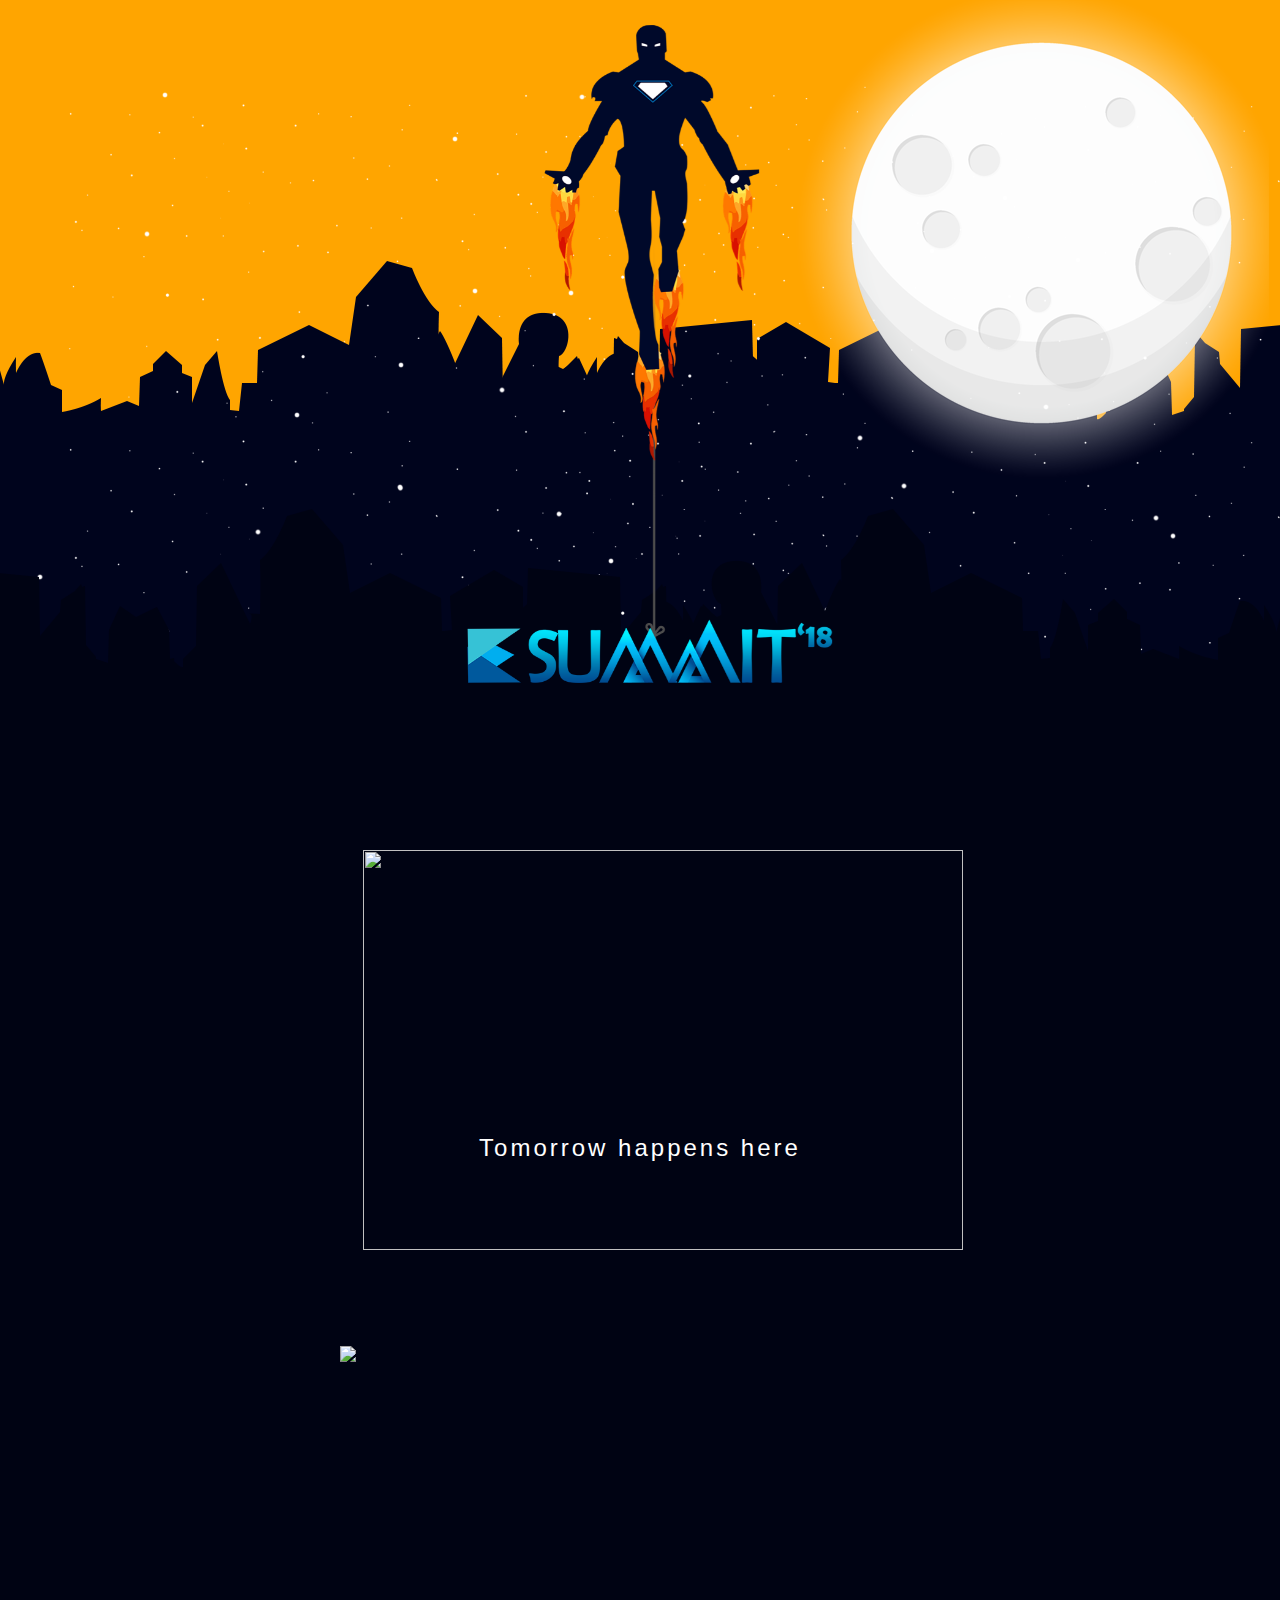
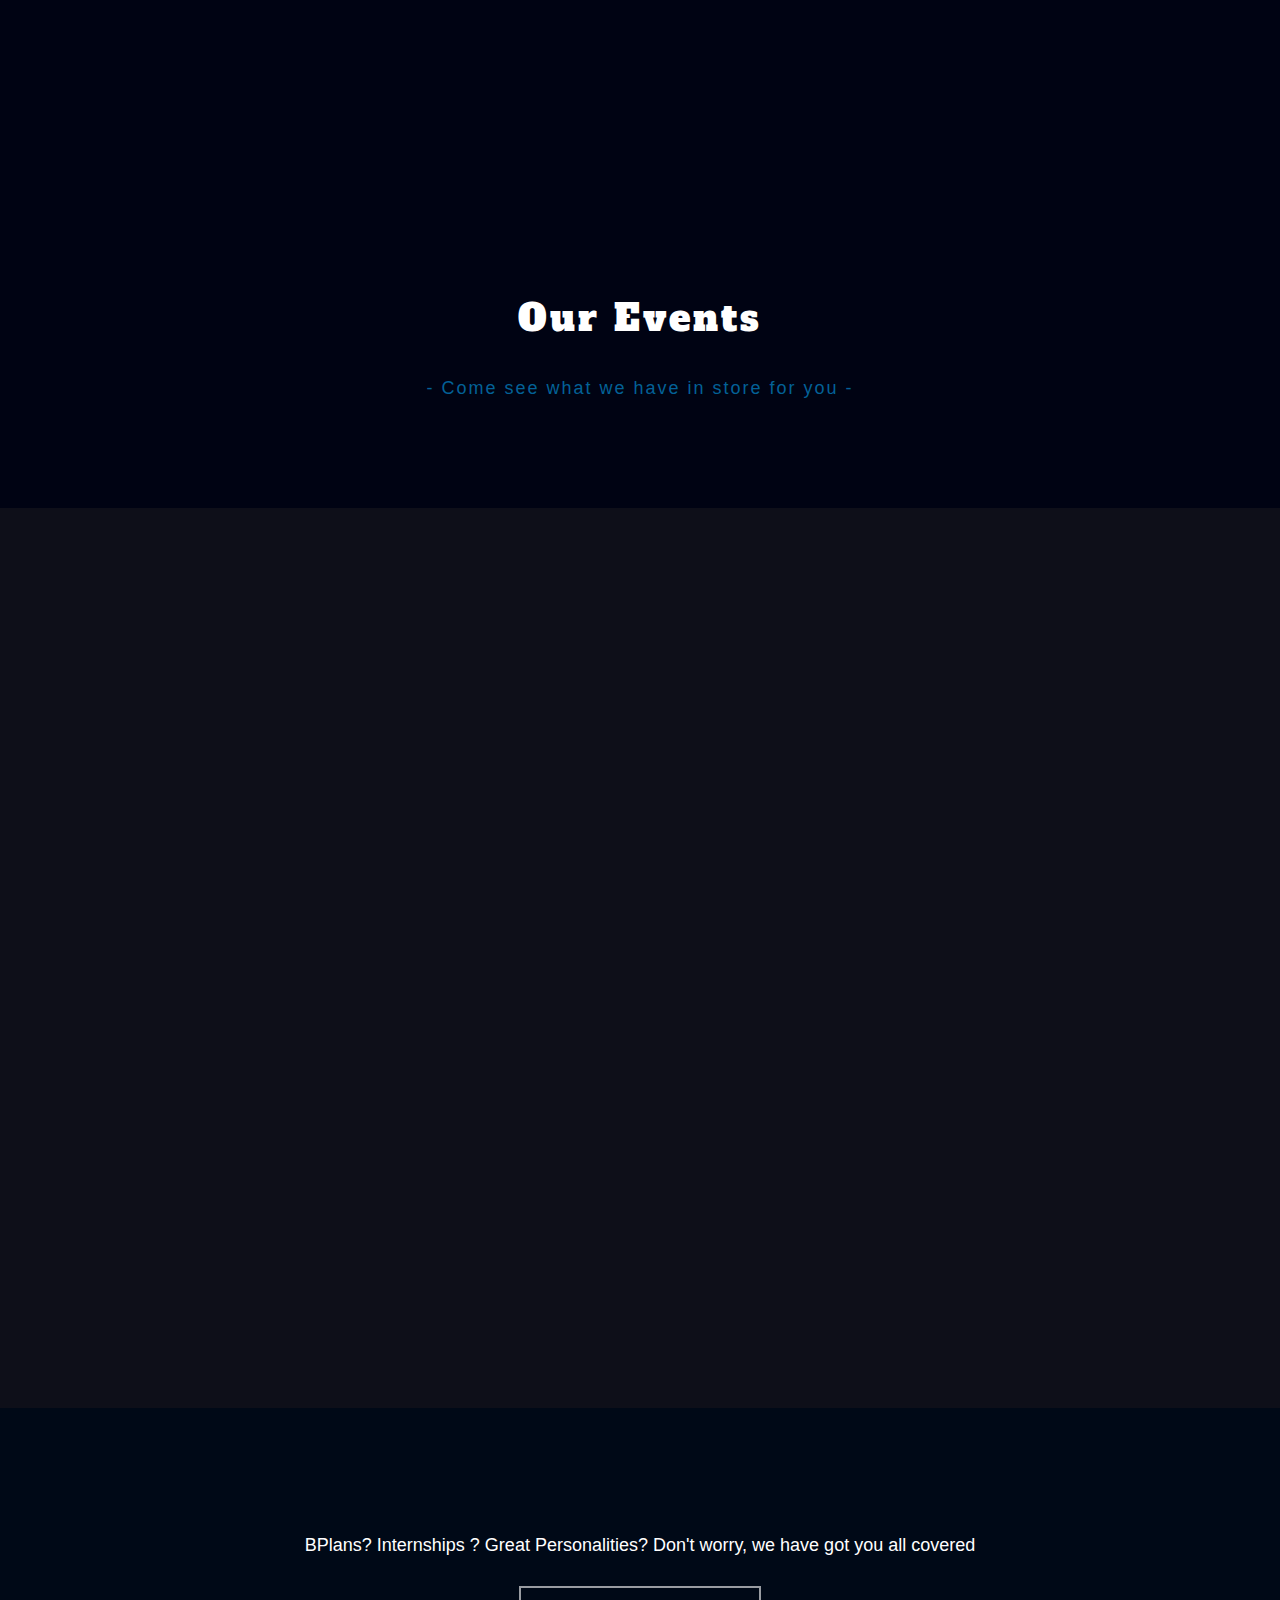
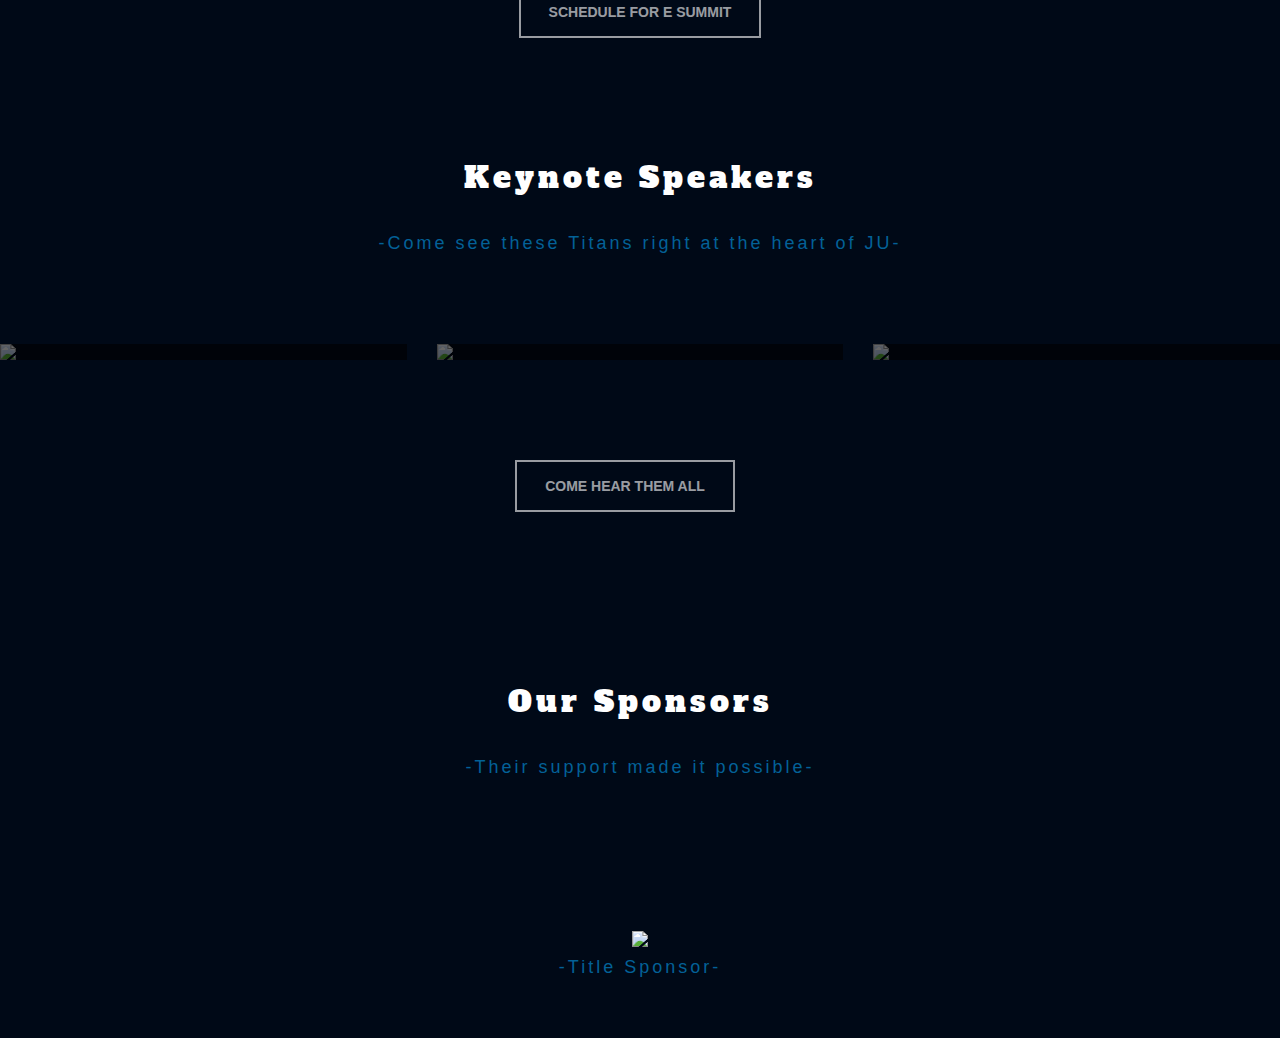
==== index.html @ dbe90ca3 "First Upload" ====
<!DOCTYPE html>
<html>
	<head>
		<title>E Summit</title>





		<style type="text/css">
html{
    height: 100%;
}

.container2 {
 display: -webkit-box;      /* OLD - iOS 6-, Safari 3.1-6 */
display: -moz-box;         /* OLD - Firefox 19- (buggy but mostly works) */
display: -ms-flexbox;      /* TWEENER - IE 10 */
display: -webkit-flex;     /* NEW - Chrome */
display:flex;
    display: -webkit-flex;     /* NEW - Chrome */
  -webkit-box-orient: horizontal;
  -webkit-box-direction: normal;
      -ms-flex-flow: row nowrap;
          flex-flow: row nowrap;
  -webkit-box-pack: center;
      -ms-flex-pack: center;
          justify-content: center;
  -webkit-box-align: center;
      -ms-flex-align: center;
          align-items: center;
}
.container2 .item {
  display: grid;
  margin: auto;
  position: relative;
  -webkit-box-flex: 1;
      -ms-flex: 1;
          flex: 1;
  text-align: center;
  color: white;
  -webkit-transition: .3s;
  transition: .3s;
  max-width: 20%;
  height: 100vh;
  min-width: 10%;
  background-color: rgba(34, 34, 34, 0.4);
}
.container2 .item:before {
  content: '';
  position: absolute;
  top: 0;
  left: 0;
  width: 100%;
  height: 100%;
  background-position: center bottom;
  background-size: cover;
 
}
.container2 .item1:before {
  background-image: "ilu_02.png";
}
.container2 .item2:before{
  background-image: url('https://upload.wikimedia.org/wikipedia/commons/8/82/Ashton_Kutcher_talks_at_Startup_School.jpg');
}
.container2 .item3:before{
    background-image: url('https://www.citylifebarcelona.com/wp-content/uploads/POSTER_WIN-Prizes_FINAL_BCN.jpg');
}
.container2 .item4:before{
    background-image: url('https://www.artflakes.com/artwork/products/1238440/zoom/no215-my-the-internship-minimal-movie-poster.jpg');
}
.container2 .item5:before{
    background-image: url('http://graphicgoogle.com/wp-content/uploads/2016/12/Creative-Designer-Lecture-Poster-2.jpg');
}
.container2 .item1:before{
    background-image: url('https://cdn4.euraxess.org/sites/default/files/news/falling_walls_sing_2017.jpg');
}
.container2 .item:hover {
  -webkit-transition: .5s;
  transition: .5s;
  max-width: 40% !important;
  -webkit-box-flex: 2;
      -ms-flex-positive: 2;
          flex-grow: 2;
  cursor: pointer;
  color: #fff;
  background-color: rgba(0, 0, 255, 0.3);
}
.container2 .item:hover p {
  -webkit-transform: none;
          transform: none;
  -webkit-transition: .3s;
  transition: .3s;
  display: block;
}
.container2 .content {
  margin: auto;
  font-size: 2em;
  z-index: 2;
}
.container2 p {
  -webkit-transform: translateY(120vh);
          transform: translateY(120vh);
          display: none;
}
.container2 button {
  -webkit-transform: translateY(120vh);
          transform: translateY(120vh);
          display: none;
}
.container2 .item:hover button {
  -webkit-transform: none;
          transform: none;
  -webkit-transition: .3s;
  transition: .3s;
  display: block;
}


.hideme
{
    opacity:0;
}

/* -------------------------------------------------------------------------------------------------------------------------- */



		body {
  padding: 0;
  margin: 0;
  background-color: #130d0a;
  font-family: 'Playfair Display', serif;
  color: #fff;
  height: 100%;
}

#hero {
  height: 800px;
  overflow: hidden;
  position: relative;
}

#content {
  background-color: #000313;
}

.layer {
  background-position: bottom center;
  background-size: auto;
  background-repeat: no-repeat;
  width: 100%;
  height: 800px;
  position: fixed;
  z-index: -1;
}

#hero-mobile {
  display: none;
  background: url("https://s3-us-west-2.amazonaws.com/s.cdpn.io/272781/full_illustration.png") no-repeat center bottom/cover;
  height: 320px;
}

.first-section {
  padding: 50px 0 20px 0;
}

.text-header {
  font-size: 50px;
  text-align: center;
}

h1 {
  line-height: 120%;
  margin-bottom: 30px;
}

p {
  color: #ede0d5;
  font-size: 18px;
  line-height: 150%;
}

#hero, .layer {
  min-height: 800px;
}

.layer-bg {
  background-image: url("assets/img/mm.png");
}

.layer-1 {
  background-image: url("assets/img/moon.png");
  background-position: right top;
}

.layer-2 {
  background-image: url("assets/img/stars.png");
 
  background-size: contain;
}

.layer-3 {
  background-image: url("assets/img/mm2.png ");
  

}

.layer-4 {
  background-image: url("assets/img/ironman.png  ");
  background-size: contain;
}

/*.layer-overlay {
  background-image: url("https://s3-us-west-2.amazonaws.com/s.cdpn.io/272781/ilu_overlay.png\a      ");
}
*/
@media only screen and (max-width: 768px) {
  #hero {
    display: none;
  }

  #hero-mobile {
    display: block;
  }
}
.tutorial-link {
  color: #fff;
  font-size: 18px;
  text-decoration: underline;
}
.tutorial-link:hover {
  color: #ede0d5;
}

			.aboutwithunderline:after{
       content: '';
      position:absolute;
      bottom:0;
      left: 42%;
      right: 42%;
      height: 3px;
      background:white;
      display:block;
}











[data-wipe] {
  display: inline-block;
  padding: 12px 18px;
  text-decoration: none;
  position: relative;
  border: 2px solid #445561;
  border-radius: 3px;
  text-transform: uppercase;
  letter-spacing: 0.1em;
  text-align: left;
  color: #445561;
  overflow: hidden;
}
[data-wipe]:before, [data-wipe]:after {
  content: attr(data-wipe);
  padding-top: inherit;
  padding-bottom: inherit;
  white-space: nowrap;
  position: absolute;
  top: 0;
  overflow: hidden;
  color: #F1F1F2;
  background: #445561;
}
[data-wipe]:before {
  left: 0;
  text-indent: 18px;
  width: 0;
}
[data-wipe]:after {
  padding-left: inherit;
  padding-right: inherit;
  left: 100%;
  text-indent: calc(-100% - 36px);
  transition: 0.2s ease-in-out;
}
[data-wipe]:hover:before {
  width: 100%;
  transition: width 0.2s ease-in-out;
}
[data-wipe]:hover:after {
  left: 0;
  text-indent: 0;
  transition: 0s 0.2s ease-in-out;
}







@import url(https://fonts.googleapis.com/css?family=Source+Sans+Pro:400,600);

* {
    -webkit-box-sizing: border-box;
    -moz-box-sizing: border-box;
    box-sizing: border-box;
    margin: 0;
    padding: 0;
  font-family: "Source Sans Pro", sans-serif;
}

.keynotecard {
  text-decoration: none;

  font-family: "Source Sans Pro", sans-serif;
}

.keynotecard h3 {
  font-size: 18px;
}

.keynotecard p {
  font-size: 13px;
  line-height: 1.4;
}

.keynotecard .work {
    height: 40%;
  margin: 80px auto;
  position: relative;
  transition: all .4s;
  overflow: hidden;
}

.keynotecard .work img { 
    display: block; 
    margin-bottom: 0!important; 
    max-width: 100%; 
    margin: 0 auto; 
    position: relative;
}

.keynotecard .details {
  position: absolute;
  bottom: -50px;
  background: rgba(0, 0, 0, .6);
  color: #fff;
  width: 100%;
  padding: 8px 15px;
  transition: all .4s;
}

.keynotecard .work:hover .details {
  background: rgba(0, 0, 0, .8);
  bottom: 0;
  transition: all .4s;
}


.keynotecard .btn {
  color: #fff;
  background: #4cafe0;
  padding: 6px 12px;
  border-radius: 2px;
  display: inline-block;
  margin: 15px 0 5px;
  transition: all .4s;
}

.keynotecard .btn:hover {
  background: #3983A9;
  transition: all .4s;
}















@import url("https://fonts.googleapis.com/css?family=Work+Sans:400,700,900");
body {
  font-family: 'Work Sans', sans-serif;
  background: #111;
  text-align: center;
}

.wrapper {
  width: 100vw;
  /*height: 100vh;*/
  display: -webkit-box;
  display: -ms-flexbox;
  display: flex;
  -webkit-box-orient: vertical;
  -webkit-box-direction: normal;
      -ms-flex-direction: column;
          flex-direction: column;
  -webkit-box-align: center;
      -ms-flex-align: center;
          align-items: center;
  -webkit-box-pack: center;
      -ms-flex-pack: center;
          justify-content: center;
}

.buttonschedule {
  touch-callout: none;
  -webkit-user-select: none;
     -moz-user-select: none;
      -ms-user-select: none;
          user-select: none;
  display: inline-block;
  border: .2em solid;
  position: relative;
  cursor: pointer;
  overflow: hidden;
  opacity: 0.6;
  color: #FFF;
}
.buttonschedule__text {
  display: block;
  padding: 1em 2em;
  text-transform: uppercase;
  font-weight: bold;
}
.buttonschedule__text:before {
  content: attr(title);
}
.buttonschedule__text--bis {
  display: block;
  position: absolute;
  top: 0;
  left: 0;
  right: 0;
  bottom: 0;
  -webkit-transform: translateX(-1em);
          transform: translateX(-1em);
  opacity: 0;
}
.buttonschedule__mask {
  display: block;
  position: absolute;
  top: 0;
  left: 0;
  right: 0;
  bottom: 0;
  background: white;
  -webkit-transform: translateX(-100%) rotate(45deg);
          transform: translateX(-100%) rotate(45deg);
  -webkit-transition: all 0.5s;
  transition: all 0.5s;
}

.buttonschedule:hover {
  opacity: 1;
}
.buttonschedule:hover .buttonschedule__text {
  -webkit-animation: fx-text .5s ease-out;
          animation: fx-text .5s ease-out;
}
.buttonschedule:hover .buttonschedule__text--bis {
  -webkit-animation: fx-text-bis .5s ease-out;
          animation: fx-text-bis .5s ease-out;
}
.buttonschedule:hover .buttonschedule__mask {
  -webkit-animation: fx-mask .5s ease-out;
          animation: fx-mask .5s ease-out;
}

.buttonschedule:active {
  opacity: 1;
  background: white;
  color: inherit;
}

@-webkit-keyframes fx-mask {
  0% {
    -webkit-transform: translateX(-100%) rotate(45deg);
            transform: translateX(-100%) rotate(45deg);
  }
  100% {
    -webkit-transform: translateX(100%) rotate(45deg);
            transform: translateX(100%) rotate(45deg);
  }
}

@keyframes fx-mask {
  0% {
    -webkit-transform: translateX(-100%) rotate(45deg);
            transform: translateX(-100%) rotate(45deg);
  }
  100% {
    -webkit-transform: translateX(100%) rotate(45deg);
            transform: translateX(100%) rotate(45deg);
  }
}
@-webkit-keyframes fx-text {
  0% {
    -webkit-transform: translateX(0);
            transform: translateX(0);
    opacity: 1;
  }
  100% {
    -webkit-transform: translateX(1em);
            transform: translateX(1em);
    opacity: 0;
  }
}
@keyframes fx-text {
  0% {
    -webkit-transform: translateX(0);
            transform: translateX(0);
    opacity: 1;
  }
  100% {
    -webkit-transform: translateX(1em);
            transform: translateX(1em);
    opacity: 0;
  }
}
@-webkit-keyframes fx-text-bis {
  0% {
    -webkit-transform: translateX(-1em);
            transform: translateX(-1em);
    opacity: 0;
  }
  100% {
    -webkit-transform: translateX(0);
            transform: translateX(0);
    opacity: 1;
  }
}
@keyframes fx-text-bis {
  0% {
    -webkit-transform: translateX(-1em);
            transform: translateX(-1em);
    opacity: 0;
  }
  100% {
    -webkit-transform: translateX(0);
            transform: translateX(0);
    opacity: 1;
  }
}











		</style>
		<script defer src="https://use.fontawesome.com/releases/v5.0.8/js/all.js"></script>


<link rel="stylesheet" href="https://maxcdn.bootstrapcdn.com/bootstrap/3.3.7/css/bootstrap.min.css" >
<link href="https://fonts.googleapis.com/css?family=Alfa+Slab+One" rel="stylesheet">


		
	</head>
	<body style="background-color: orange">
		<div id='hero'>
  <div class='layer-bg layer' data-depth='0.10' data-type='parallax'></div>
  <div class='layer-1 layer' data-depth='0.20' data-type='parallax'></div>
  <div class='layer-2 layer' data-depth='0.50' data-type='parallax'></div>
  <div class='layer-3 layer' data-depth='0.80' data-type='parallax'></div>
  <div class='layer-overlay layer' data-depth='0.85' data-type='parallax'></div>
  <div class='layer-4 layer' data-depth='1.00' data-type='parallax'></div>
</div>
<div id='hero-mobile'></div>


<div id='content'>

  <div class='container'>
    <section class='first-section'>
      <div class='row' >
        <div class='col-sm-6 col-md-6 col-md-offset-3 col-sm-offset-3' >
          <img src="logo.png" style="height: 400px ; width:  600px;"" />
         
          <h3 style="letter-spacing: 3px;text-align: center;color: white;margin-top: -115px">Tomorrow happens here</h3>
        </div>
      </div>
      <div class='row' style="margin-top: 15%;margin-bottom: 20%;text-align: center;">
        <div class='about-vid  col-lg-6 col-md-6 col-sm-6' style="overflow: hidden;"">
          <img src="https://media1.tenor.com/images/ec324ff5561eafab43cc4b88382c8439/tenor.gif?itemid=3518069"/>
        </div>
        <div class='about-text col-lg-6 col-md-6 col-sm-6' style="text-align: center;">
            <div></div>
            <h1 class="aboutwithunderline hideme" style="font-family: 'Alfa Slab One', cursive;
                    ; letter-spacing: 4px;color: white">About</h1>
            </div>
            <div >
            <div id="divToShowHide" class=' hideme about-text col-lg-6 col-md-6 col-sm-6' style="text-align: justify;">
            <p style="margin-top: 40px">
                aLorem ipsum dolor sit amet, consectetur adipiscing elit. Vivamus interdum, nunc vitae laoreet imperdiet, dui neque pulvinar mi, non convallis dolor sem in orci. Morbi ac mauris nec diam vulputate vulputate. Pellentesque habitant morbi tristique senectus et netus et malesuada fames ac turpis egestas. Suspendisse non magna rutrum, facilisis lectus ut, volutpat libero. Donec ante leo, sodales eu urna vel, molestie euismod ligula. Nunc nec nibh quis justo efficitur pulvinar.


            </p>
            </div>
            </div>
          
    </div>
      </div>
    </section>
  </div>
</div>

<div style="background-color: #000313;color: white;margin-top: -20px;min-height: 700px">
<div class = "events-header" style="height: 50%;padding-bottom: 100px">
<h1 style="font-family: 'Alfa Slab One', cursive;
; letter-spacing: 3px;color: white;text-align: center;" >Our Events</h1>
<br>
<h4 style="color: #036197;letter-spacing: 2px;text-align: center;">- Come see what we have in store for you -</h4>
</div>
<div class="container2" >

  <div class=" item item1" style="color: black !important">
    <div class="content">
   </div>
  </div>
  <div class="item item2" style="color: black !important">
    <div class="content" style="color: black !important">
     <button class="btn btn-info">Know More</button>
    </div>
  </div>
  <div class="item item3" style="color: black !important">
    <div class="content">
      </p>
       <button class="btn btn-info">Know More</button>
    </div>
  </div>
  <div class="item item4" style="color: black !important">
    <div class="content">
       <button class="btn btn-info">Know More</button>
    </div>
  </div>
  <div class="item item5" style="color: black !important">
    <div class="content">
      <button class="btn btn-info" style="background-color: black !important">Know More</button>
    </div>
  </div>
</div>
</div>
<div class="scheduleandshit" style="background-color: #000917;margin-top: -10px">
<div style="height: 30%">
   <h4 style="padding-top: 10%;color: white">BPlans? Internships ? Great Personalities? Don't worry, we have got you all covered </h4>
   </div>
    <div class="wrapper">

  <br>
  
  <div class="buttonschedule">
    <span class="buttonschedule__mask"></span>
    <span class="buttonschedule__text">Schedule for E Summit  <i class="fas fa-clipboard-list"></i>

</span>
    <span class="buttonschedule__text buttonschedule__text--bis">Schedule for E Summit</span>
  </div>
  
</div>
</div>
<div class="keynote row" style="height: auto;padding-bottom:50px;background-color: #000917;margin-top: -22px">


    
<h2 style="font-family: 'Alfa Slab One', cursive;
; letter-spacing: 4px;color: white;text-align: center;padding-top: 125px"> Keynote Speakers </h2>
<br>
<h4 style="letter-spacing: 3px;color:#036197 ">-Come see these Titans right at the heart of JU-</h4>


<div class="keynotecard col-md-4 col-sm-6" style="display: inline-block;">
  <div class="work">
    <img src="https://imagesvc.timeincapp.com/v3/mm/image?url=https%3A%2F%2Ffortunedotcom.files.wordpress.com%2F2018%2F01%2Fgettyimages-543263054.jpg">
      <div class="details"><h3>Travis Kalanick</h3>
        <p>Random attention seeking dude</p>
        <div class="btn">Hear him Live !</div>
    </div>
  </div>
</div>

<div class="keynotecard col-sm-6 col-md-4" style="display: inline-block;"> 
 <div class="work">
    <img src="https://media.wired.com/photos/593222b926780e6c04d2a195/master/w_582,c_limit/Zuck-TA-AP_17145748750763.jpg">
      <div class="details"><h3>The Zuck</h3>
        <p>Random attention seeking dude</p>
        <div class="btn">Hear him Live !</div>
    </div>
  </div>
</div>
<div class="keynotecard col-md-4 col-sm-6" style="display: inline-block;">
  <div class="work">
    <img src="https://imagesvc.timeincapp.com/v3/mm/image?url=https%3A%2F%2Ffortunedotcom.files.wordpress.com%2F2018%2F01%2Fgettyimages-543263054.jpg">
      <div class="details"><h3>Travis Kalanick</h3>
        <p>Random attention seeking dude</p>
        <div class="btn">Hear him Live !</div>
    </div>
  </div>
</div>


    <div class="wrapper">

  <br>
  
  <div class="buttonschedule">
    <span class="buttonschedule__mask"></span>
    <span class="buttonschedule__text">Come hear them all   <i class="fas fa-microphone"></i> </span>
    <span class="buttonschedule__text buttonschedule__text--bis">Come hear them all </span>
  </div>
  
</div>
</div>

<div class="sponsors" style="text-align: center;background-color: #000917;margin-top: -22px;padding-bottom: 50px">
    <div>
 <h2 style="font-family: 'Alfa Slab One', cursive;
; letter-spacing: 4px;color: white;text-align: center;padding-top: 125px">Our Sponsors </h2>
<br>
<h4 style="letter-spacing: 3px;color:#036197 ">-Their support made it possible-</h4>
    </div>

    <div class="titlesponsor" style="margin-top: 150px">
    <img src="http://diylogodesigns.com/blog/wp-content/uploads/2016/04/google-logo-icon-PNG-Transparent-Background.png" style="height: 300px;width: auto" />
        
<h4 style="letter-spacing: 3px;color:#036197 ">-Title Sponsor-</h4>
    </div>

</div>



<script type="text/javascript">
(function() {
  window.addEventListener('scroll', function(event) {
    var depth, i, layer, layers, len, movement, topDistance, translate3d;
    topDistance = this.pageYOffset;
    layers = document.querySelectorAll("[data-type='parallax']");
    for (i = 0, len = layers.length; i < len; i++) {

      layer = layers[i];
      depth = layer.getAttribute('data-depth');
      movement = -(topDistance * depth);
      translate3d = 'translate3d(0, ' + movement + 'px, 0)';
      layer.style['-webkit-transform'] = translate3d;
      layer.style['-moz-transform'] = translate3d;
      layer.style['-ms-transform'] = translate3d;
      layer.style['-o-transform'] = translate3d;
      layer.style.transform = translate3d;
    }

  });

}).call(this);
</script>

<script src="http://ajax.googleapis.com/ajax/libs/jquery/1.7.1/jquery.min.js" type="text/javascript"></script>

<script type="text/javascript" >

$(document).ready(function() {
    
    $(window).scroll( function(){
    
        $('.hideme').each( function(i){
            
            var bottom_of_object = $(this).offset().top + $(this).outerHeight();
            var bottom_of_window = $(window).scrollTop() + $(window).height();
            
            if( bottom_of_window > bottom_of_object ){
                
                $(this).animate({'opacity':'1'},1500);
                    
            }
            
        }); 
    
    });
    
});
</script>

		

	</body>
</html>
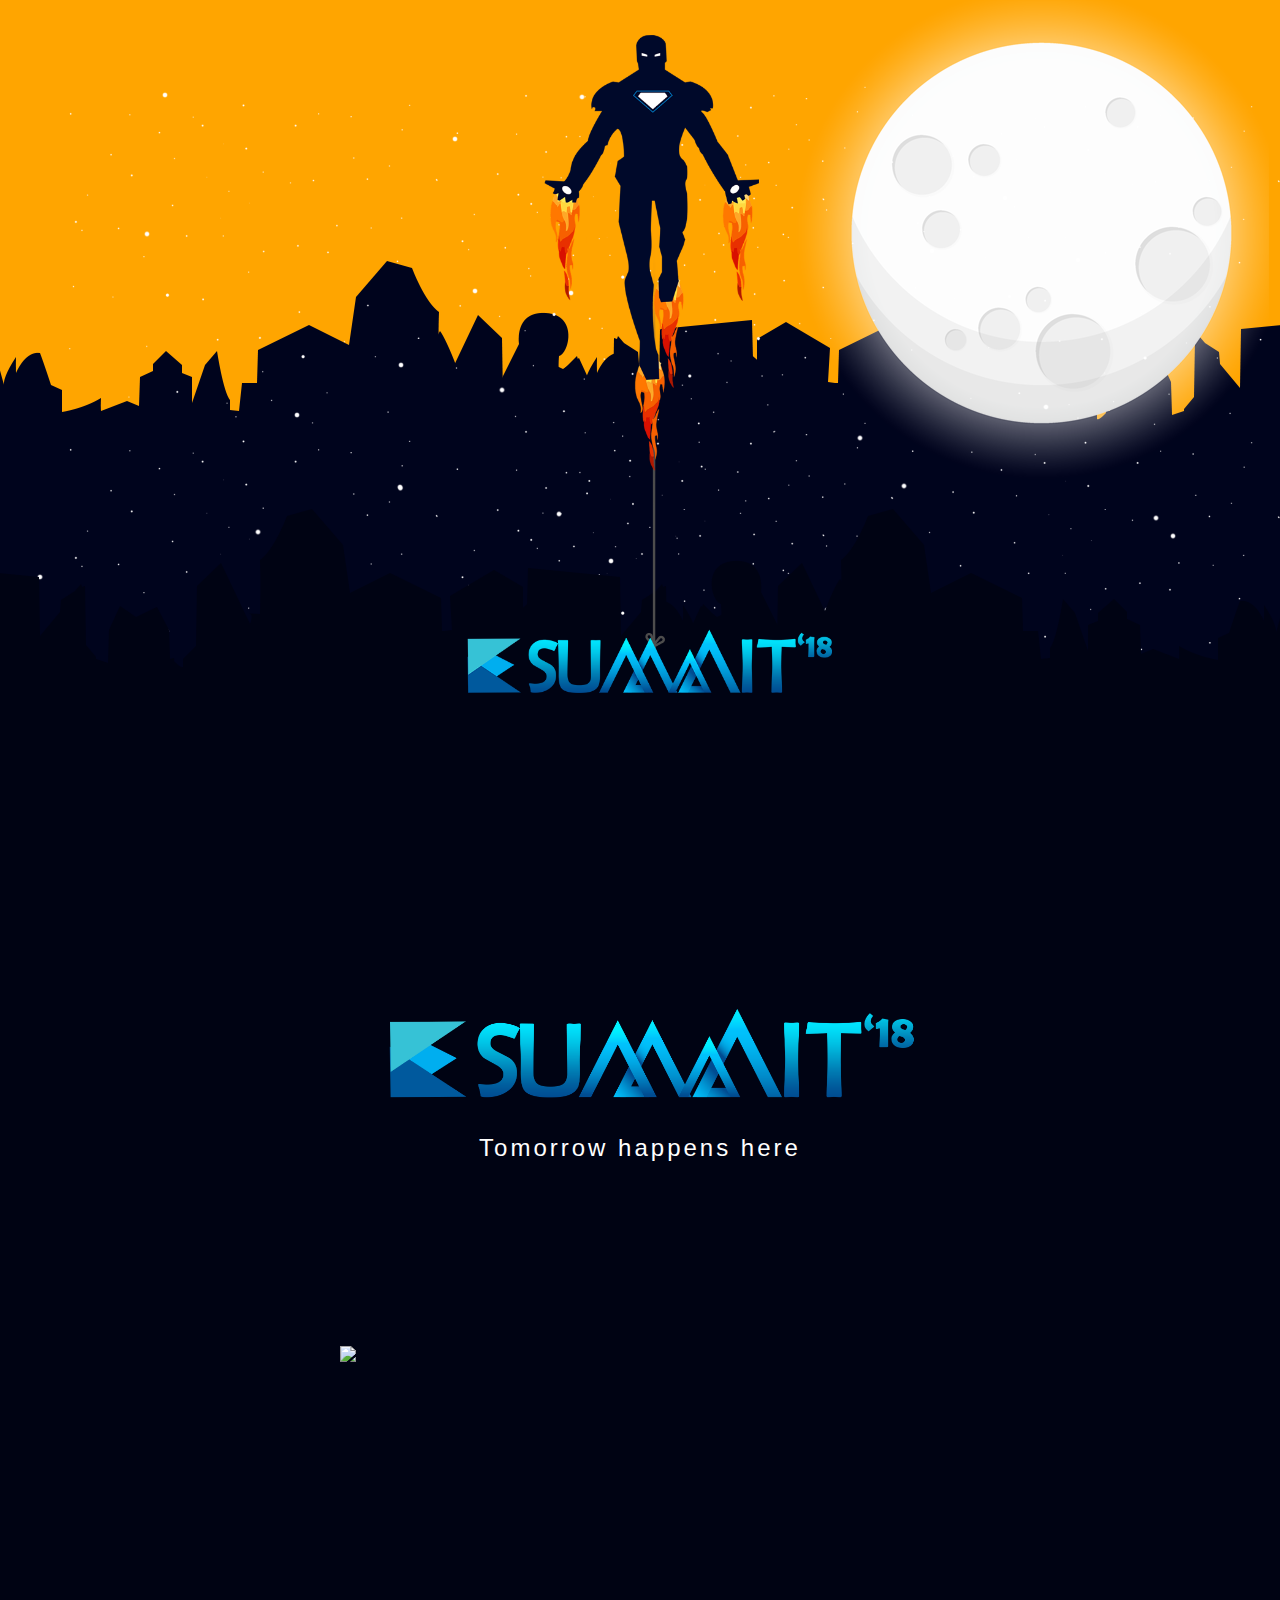
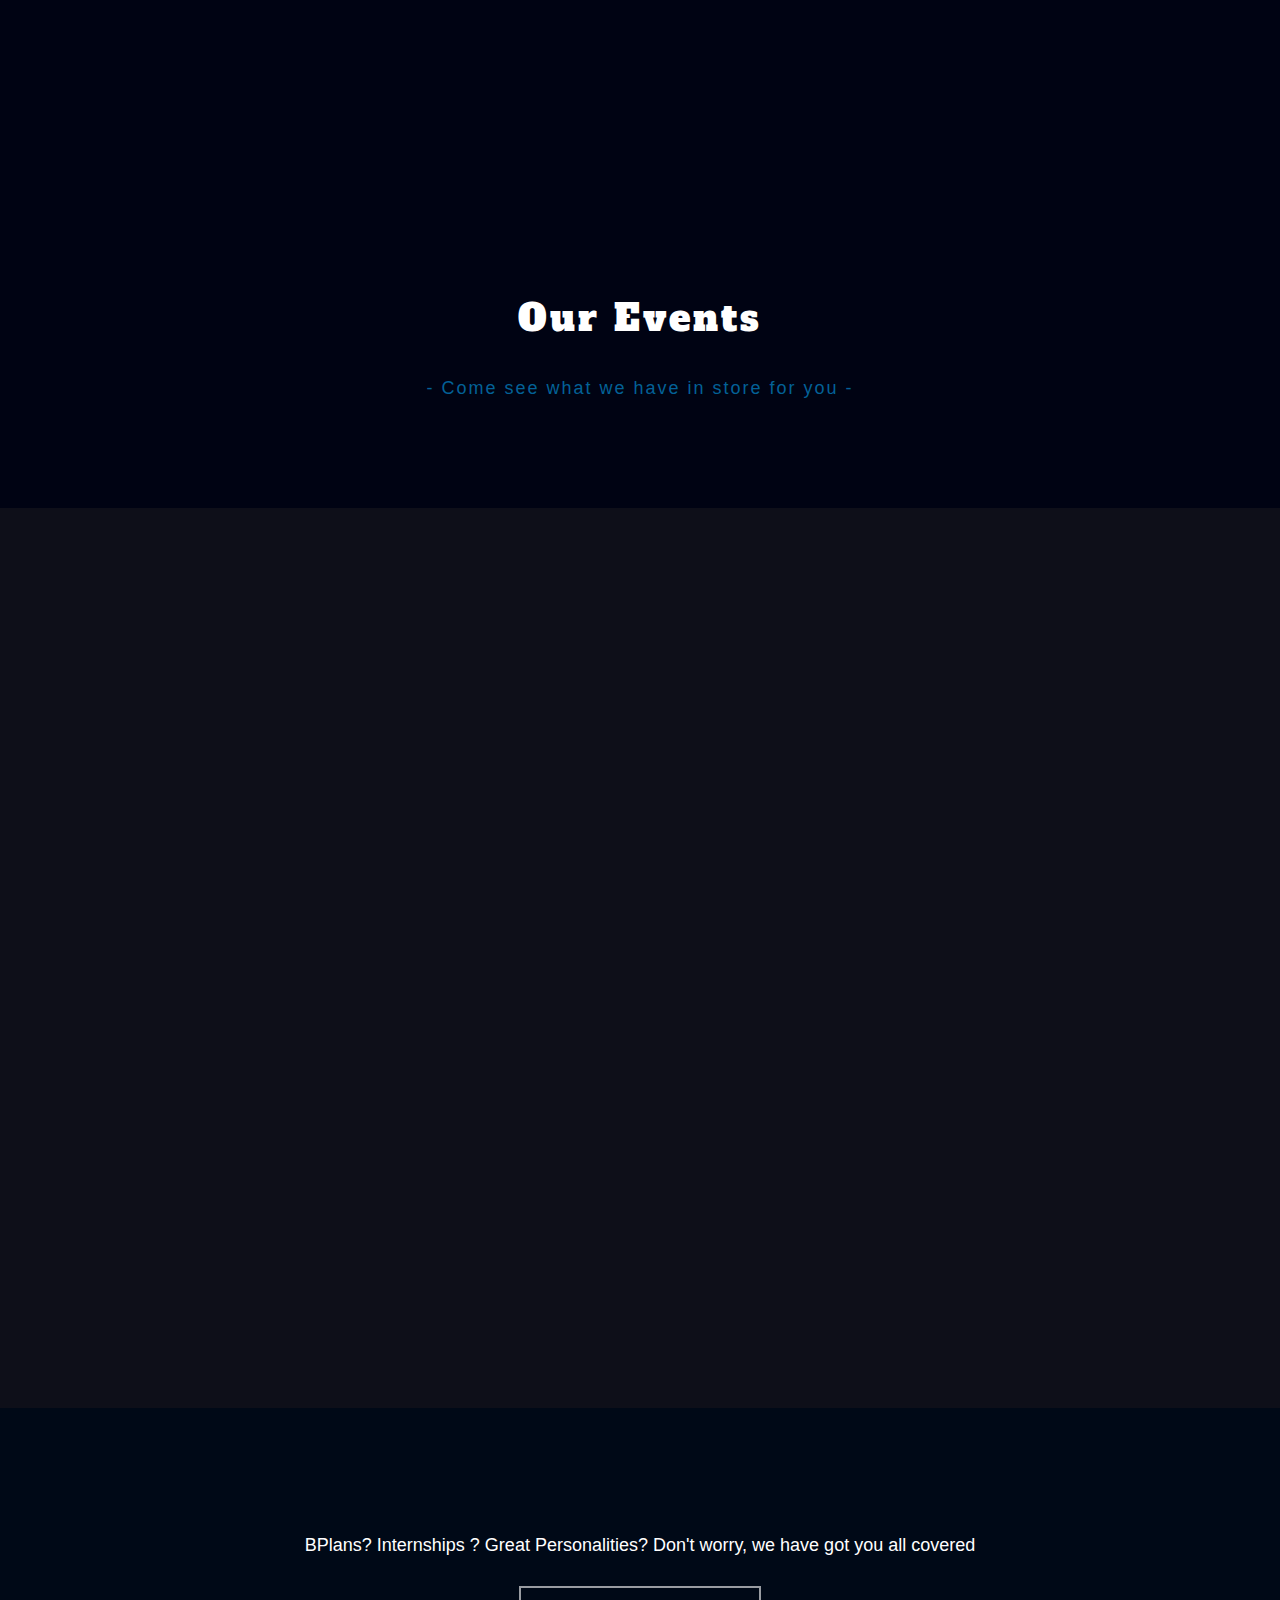
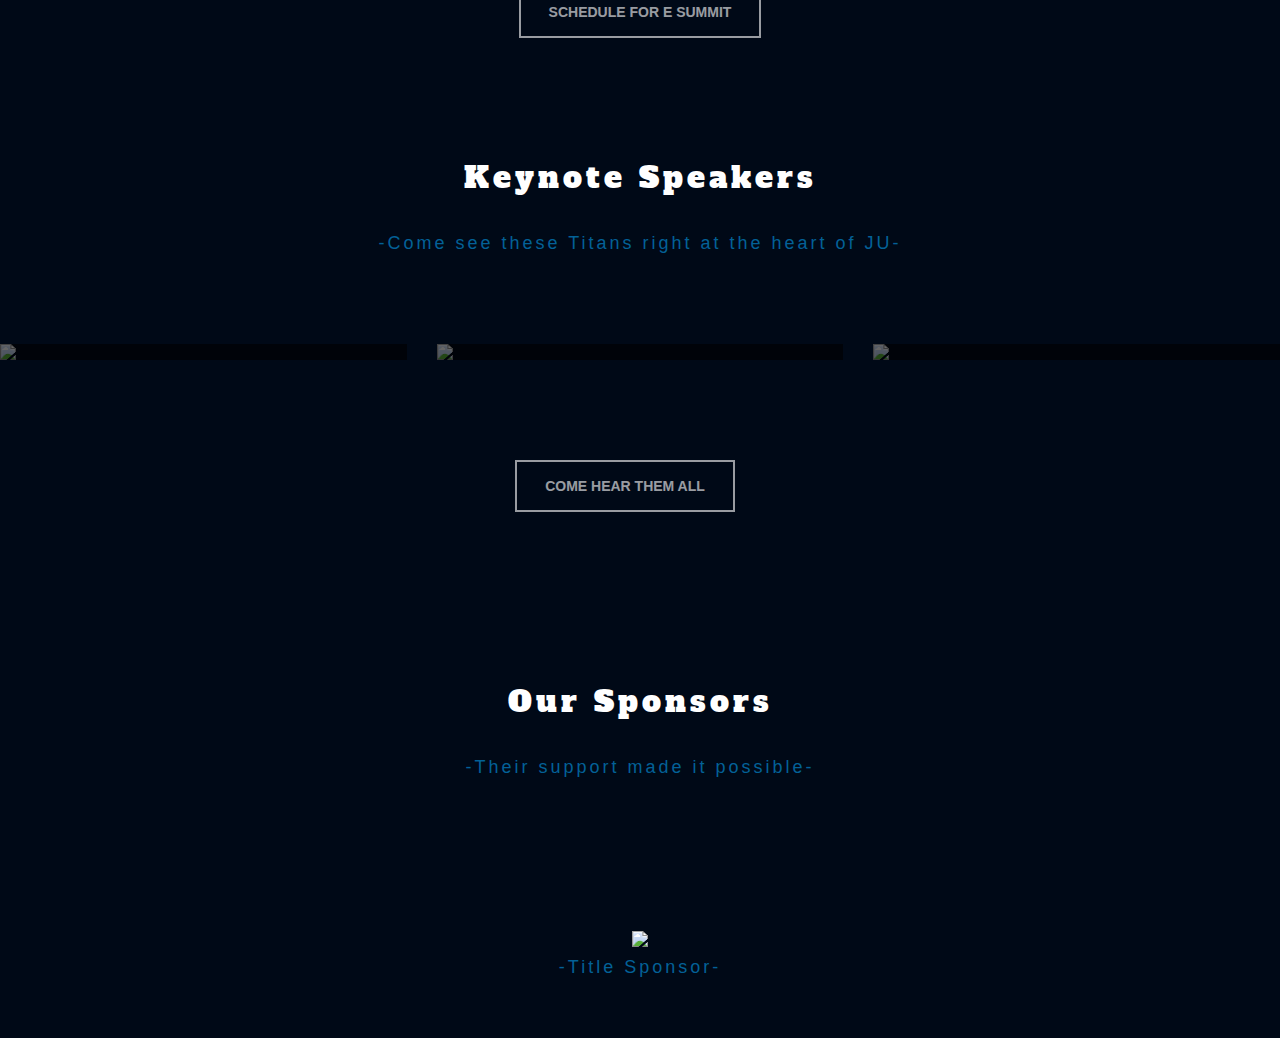
==== commit bfb0202f: "woogle" ====
--- a/index.html
+++ b/index.html
@@ -208,6 +208,10 @@
 
 .layer-4 {
   background-image: url("assets/img/ironman.png  ");
+  transform: translate(0,10px);
+	-ms-transform: translate(0,10px); /* IE 9 */
+    -webkit-transform: translate(0,10px); /* Safari */
+  transition: transform 2s ease-in-out;	
   background-size: contain;
 }
 
@@ -586,7 +590,7 @@
   <div class='layer-2 layer' data-depth='0.50' data-type='parallax'></div>
   <div class='layer-3 layer' data-depth='0.80' data-type='parallax'></div>
   <div class='layer-overlay layer' data-depth='0.85' data-type='parallax'></div>
-  <div class='layer-4 layer' data-depth='1.00' data-type='parallax'></div>
+  <div class='layer-4 layer' id="iron-man" data-depth='1.00' data-type='parallax'></div>
 </div>
 <div id='hero-mobile'></div>
 
@@ -597,7 +601,7 @@
     <section class='first-section'>
       <div class='row' >
         <div class='col-sm-6 col-md-6 col-md-offset-3 col-sm-offset-3' >
-          <img src="logo.png" style="height: 400px ; width:  600px;"" />
+          <img src="assets/img/logo.png" style="height: 400px ; width:  600px;"" />
          
           <h3 style="letter-spacing: 3px;text-align: center;color: white;margin-top: -115px">Tomorrow happens here</h3>
         </div>
@@ -777,7 +781,15 @@
 </script>
 
 <script src="http://ajax.googleapis.com/ajax/libs/jquery/1.7.1/jquery.min.js" type="text/javascript"></script>
-
+<script>
+var i=1;
+	setInterval(function(){ 
+		if(i%2==1)document.getElementById('iron-man').style.transform= "translateY(-5px)";
+		else document.getElementById('iron-man').style.transform= "translateY(+5px)";
+		i++;
+	}, 2000);
+	
+</script>
 <script type="text/javascript" >
 
 $(document).ready(function() {
